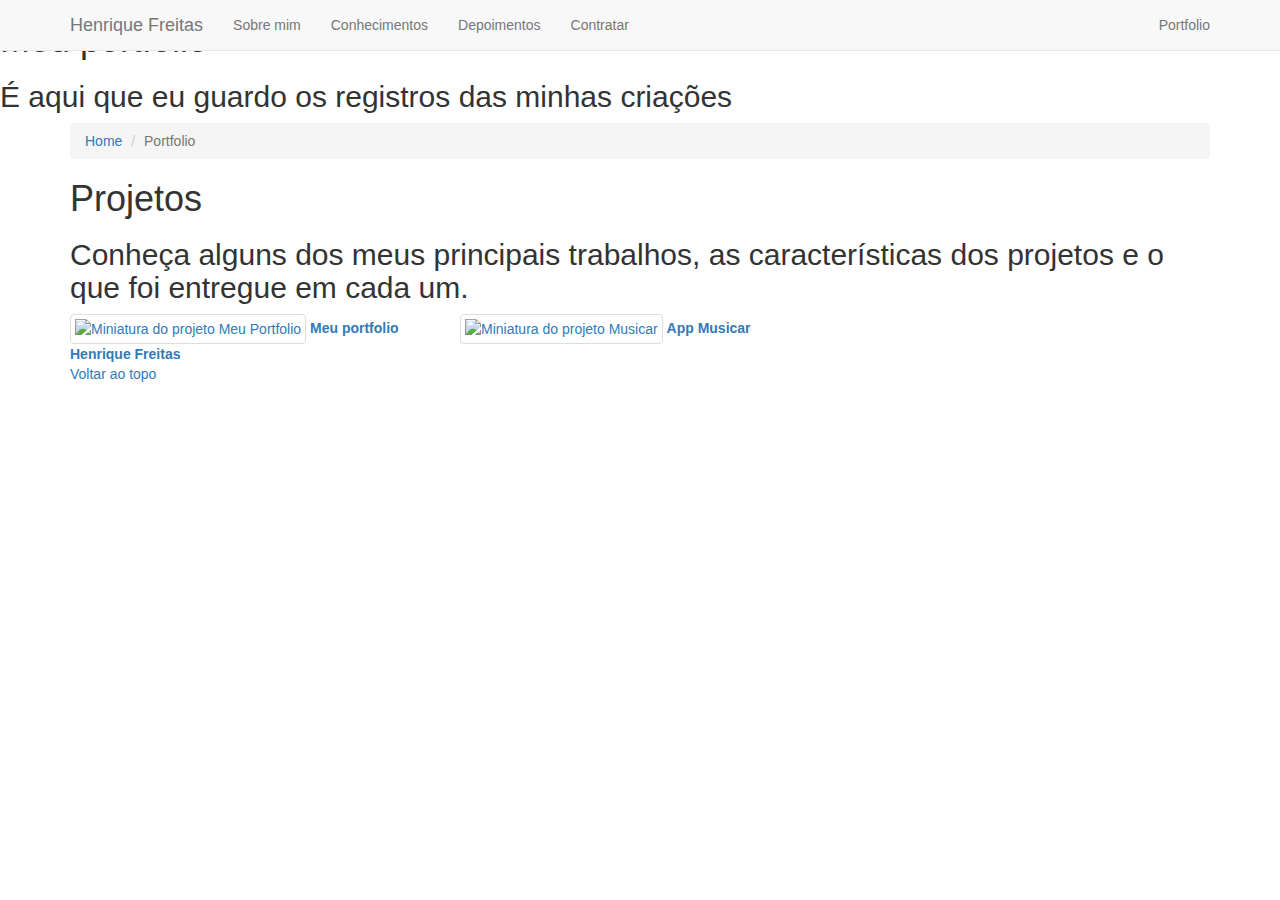
==== portfolio.html @ 746228c8 "Change at navigation's abels" ====
<!DOCTYPE html>
<html lang="pt-br">
    <head>
        <title>Meus trabalhos com UX - Henrique Freitas</title>
        <meta charset="UTF-8">
        <meta name="viewport" content="initial-scale=1, maximum-scale=1">
        <link rel="icon" href="favicon.ico" type="image/x-icon">
        <link rel="stylesheet" href="https://maxcdn.bootstrapcdn.com/bootstrap/3.3.7/css/bootstrap.min.css" integrity="sha384-BVYiiSIFeK1dGmJRAkycuHAHRg32OmUcww7on3RYdg4Va+PmSTsz/K68vbdEjh4u" crossorigin="anonymous">
        <link href="https://fonts.googleapis.com/css?family=Raleway:900|Roboto+Condensed" rel="stylesheet">
        <link rel="stylesheet" href="css/app.css">
    </head>
    <body>
        <header id="page-header">
            <nav class="navbar navbar-default navbar-fixed-top">
                <div class="container">
                    <div class="navbar-header">
                        <button type="button" class="navbar-toggle collapsed" data-toggle="collapse" data-target="#main-nav" aria-expanded="false">
                            <span class="sr-only">Toggle navigation</span>
                            <span class="icon-bar"></span>
                            <span class="icon-bar"></span>
                            <span class="icon-bar"></span>
                        </button>
                        <a href="index.html" class="navbar-brand">Henrique Freitas</a>
                    </div>

                    <div class="collapse navbar-collapse" id="main-nav">
                        <ul class="nav navbar-nav" role="navigation">
                            <li><a href="index.html#about">Sobre mim</a></li>
                            <li><a href="index.html#skills">Conhecimentos</a></li>
                            <li><a href="index.html#testimonials">Depoimentos</a></li>
                            <li><a href="index.html#hire">Contratar</a></li>
                        </ul>
                        <ul class="nav navbar-nav navbar-right" role="navigation">
                            <li><a href="portfolio.html">Portfolio</a></li>
                        </ul>
                    </div>
                </div>
            </nav>
            <div id="hero" role="banner">
                <hgroup>
                    <h1>Meu portfolio</h1>
                    <h2>É aqui que eu guardo os registros das minhas criações</h2>
                </hgroup>
            </div>
        </header>
        <main role="main">
            <section class="portfolio-items section container">
                <header>
                    <ol class="breadcrumb">
                        <li><a href="index.html">Home</a></li>
                        <li class="active"><span>Portfolio</span></li>
                    </ol>
                    <hgroup>
                        <h1>Projetos</h1>
                        <h2>Conheça alguns dos meus principais trabalhos, as características dos projetos e o que foi entregue em cada um.</h2>
                    </hgroup>
                </header>
                <div class="row">
                    <div class="col-xs-12 col-sm-4 portfolio-item">
                        <a href="projects/personal-website.html">
                            <img src="assets/images/product/personal_website/project-thumbnail.png" alt="Miniatura do projeto Meu Portfolio" class="img-reponsive img-thumbnail">
                            <strong>Meu portfolio</strong>
                        </a>
                    </div>
                    <div class="col-xs-12 col-sm-4 portfolio-item">
                        <a href="projects/musicar.html">
                            <img src="assets/images/product/musicar/project-thumbnail.png" alt="Miniatura do projeto Musicar" class="img-reponsive img-thumbnail">
                            <strong>App Musicar</strong>
                        </a>
                    </div>
                    <!-- <div class="col-xs-12 col-sm-4 portfolio-item" data-toggle="tooltip" data-placement="bottom" title="Design independente, não ligado ao Santander">
                        <div>
                            <img src="assets/images/product/santander_redesign/project-thumbnail.png" alt="Miniatura do projeto Redesign do app Santander" class="img-reponsive img-thumbnail">
                            <strong>Redesign do app Santander</strong>
                        </div>
                    </div> -->
                </div>
            </section>
            <footer id="site-footer" class="section">
                <div class="container">
                    <strong><a href="index.html" title="Voltar para a página inicial">Henrique Freitas</a></strong>
                    <div class="footer-links">
                        <a href="#page-header" id="go-to-the-top">Voltar ao topo</a>
                    </div>
                    <div class="clearfix"></div>
                </div>
            </footer>
        </main>
        <script src="https://code.jquery.com/jquery-3.1.1.min.js" integrity="sha256-hVVnYaiADRTO2PzUGmuLJr8BLUSjGIZsDYGmIJLv2b8=" crossorigin="anonymous"></script>
        <script src="https://maxcdn.bootstrapcdn.com/bootstrap/3.3.7/js/bootstrap.min.js" integrity="sha384-Tc5IQib027qvyjSMfHjOMaLkfuWVxZxUPnCJA7l2mCWNIpG9mGCD8wGNIcPD7Txa" crossorigin="anonymous"></script>
        <script src="js/app.js"></script>
        <script>
          (function(i,s,o,g,r,a,m){i['GoogleAnalyticsObject']=r;i[r]=i[r]||function(){
          (i[r].q=i[r].q||[]).push(arguments)},i[r].l=1*new Date();a=s.createElement(o),
          m=s.getElementsByTagName(o)[0];a.async=1;a.src=g;m.parentNode.insertBefore(a,m)
          })(window,document,'script','https://www.google-analytics.com/analytics.js','ga');

          ga('create', 'UA-87608325-1', 'auto');
          ga('send', 'pageview');
        </script>
    </body>
</html>
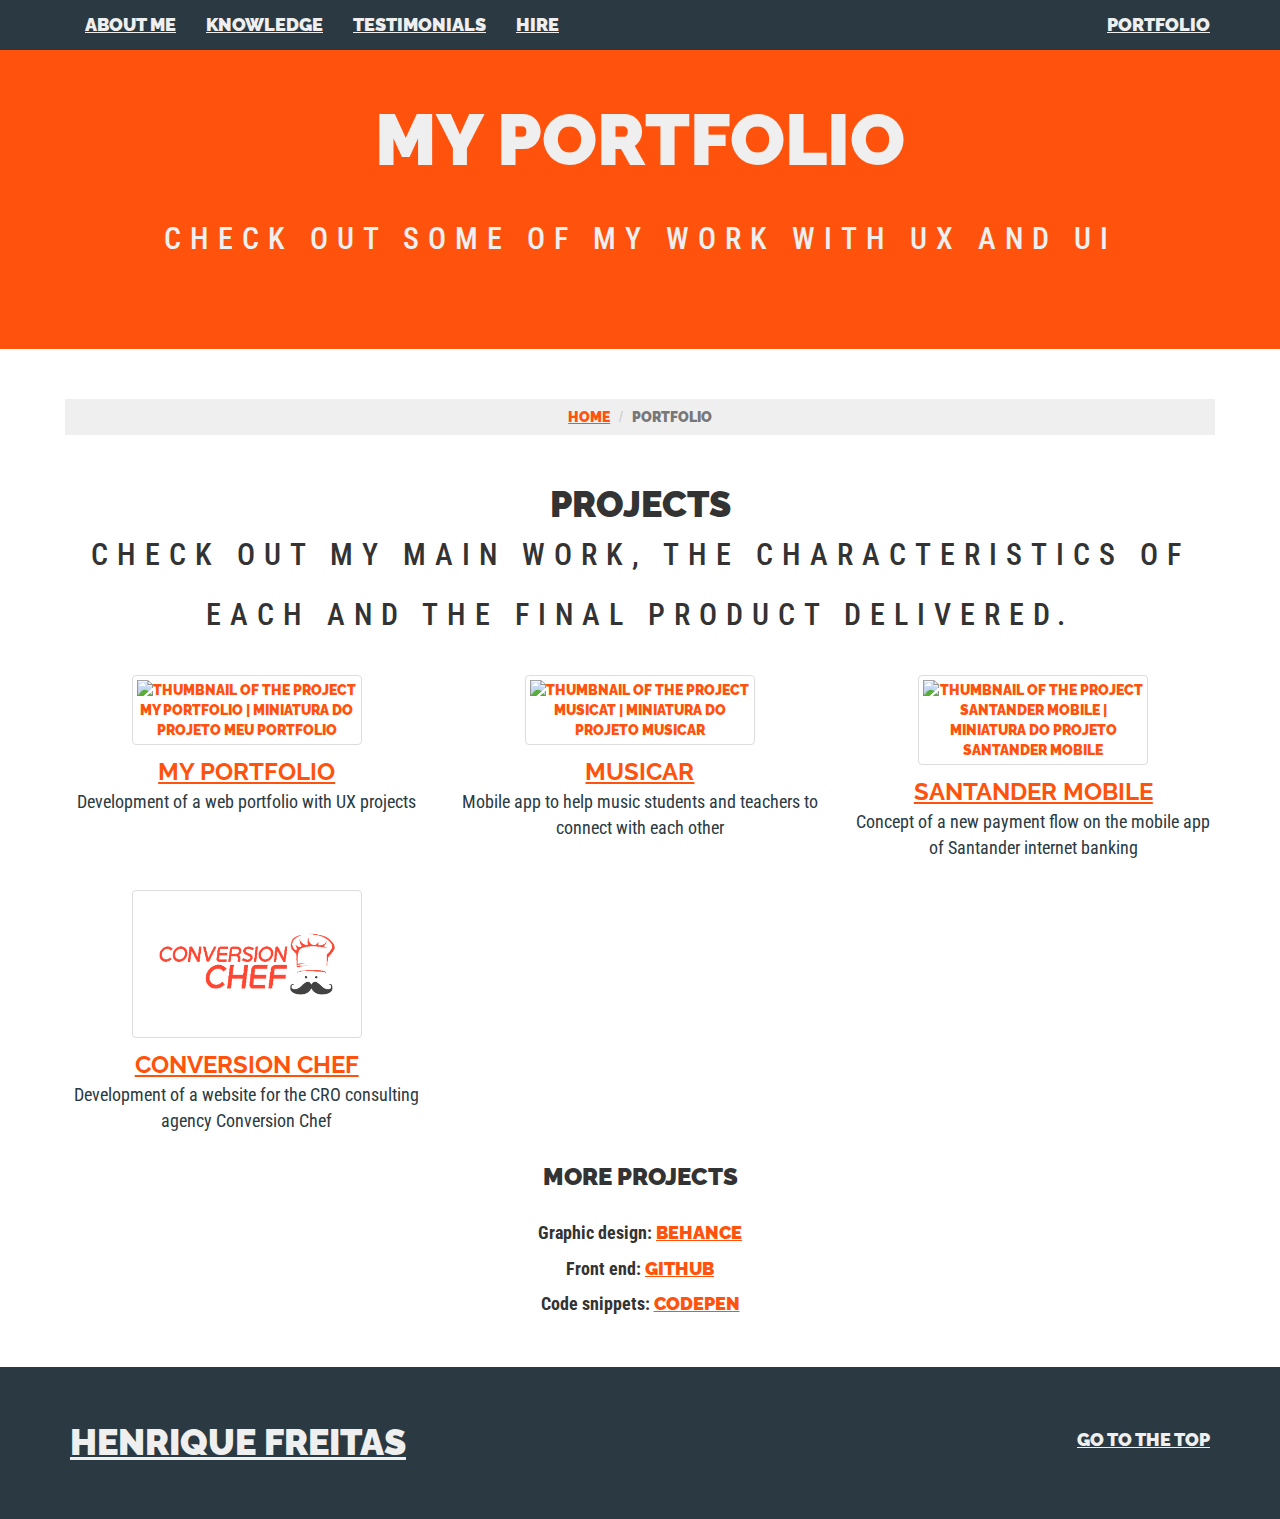
==== commit 2316eaa5: "New project added, website translated to English, Updated wireframes at Santander Mobile and minor i" ====
--- a/portfolio.html
+++ b/portfolio.html
@@ -1,7 +1,7 @@
 <!DOCTYPE html>
 <html lang="pt-br">
     <head>
-        <title>Meus trabalhos com UX - Henrique Freitas</title>
+        <title>My work with UX Design - Henrique Freitas</title>
         <meta charset="UTF-8">
         <meta name="viewport" content="initial-scale=1, maximum-scale=1">
         <link rel="icon" href="favicon.ico" type="image/x-icon">
@@ -25,10 +25,10 @@
 
                     <div class="collapse navbar-collapse" id="main-nav">
                         <ul class="nav navbar-nav" role="navigation">
-                            <li><a href="index.html#about">Sobre mim</a></li>
-                            <li><a href="index.html#skills">Conhecimentos</a></li>
-                            <li><a href="index.html#testimonials">Depoimentos</a></li>
-                            <li><a href="index.html#hire">Contratar</a></li>
+                            <li><a href="index.html#about">About me</a></li>
+                            <li><a href="index.html#skills">Knowledge</a></li>
+                            <li><a href="index.html#testimonials">Testimonials</a></li>
+                            <li><a href="index.html#hire">Hire</a></li>
                         </ul>
                         <ul class="nav navbar-nav navbar-right" role="navigation">
                             <li><a href="portfolio.html">Portfolio</a></li>
@@ -38,8 +38,8 @@
             </nav>
             <div id="hero" role="banner">
                 <hgroup>
-                    <h1>Meu portfolio</h1>
-                    <h2>É aqui que eu guardo os registros das minhas criações</h2>
+                    <h1>My portfolio</h1>
+                    <h2>Check out some of my work with UX and UI</h2>
                 </hgroup>
             </div>
         </header>
@@ -51,36 +51,54 @@
                         <li class="active"><span>Portfolio</span></li>
                     </ol>
                     <hgroup>
-                        <h1>Projetos</h1>
-                        <h2>Conheça alguns dos meus principais trabalhos, as características dos projetos e o que foi entregue em cada um.</h2>
+                        <h1>Projects</h1>
+                        <h2>Check out my main work, the characteristics of each and the final product delivered.</h2>
                     </hgroup>
                 </header>
                 <div class="row">
                     <div class="col-xs-12 col-sm-4 portfolio-item">
                         <a href="projects/personal-website.html">
-                            <img src="assets/images/product/personal_website/project-thumbnail.png" alt="Miniatura do projeto Meu Portfolio" class="img-reponsive img-thumbnail">
-                            <strong>Meu portfolio</strong>
+                            <img src="assets/images/product/personal_website/project-thumbnail.png" alt="Thumbnail of the project My Portfolio | Miniatura do projeto Meu Portfolio" class="img-reponsive img-thumbnail">
+                            <strong>My portfolio</strong>
                         </a>
+                        <span>Development of a web portfolio with UX projects</span>
                     </div>
                     <div class="col-xs-12 col-sm-4 portfolio-item">
                         <a href="projects/musicar.html">
-                            <img src="assets/images/product/musicar/project-thumbnail.png" alt="Miniatura do projeto Musicar" class="img-reponsive img-thumbnail">
-                            <strong>App Musicar</strong>
+                            <img src="assets/images/product/musicar/project-thumbnail.png" alt="Thumbnail of the project Musicat | Miniatura do projeto Musicar" class="img-reponsive img-thumbnail">
+                            <strong>Musicar</strong>
                         </a>
+                        <span>Mobile app to help music students and teachers to connect with each other</span>
                     </div>
-                    <!-- <div class="col-xs-12 col-sm-4 portfolio-item" data-toggle="tooltip" data-placement="bottom" title="Design independente, não ligado ao Santander">
-                        <div>
-                            <img src="assets/images/product/santander_redesign/project-thumbnail.png" alt="Miniatura do projeto Redesign do app Santander" class="img-reponsive img-thumbnail">
-                            <strong>Redesign do app Santander</strong>
-                        </div>
-                    </div> -->
+                    <div class="col-xs-12 col-sm-4 portfolio-item">
+                        <a href="projects/santander.html">
+                            <img src="assets/images/product/santander_redesign/project-thumbnail.png" alt="Thumbnail of the project Santander Mobile | Miniatura do projeto Santander Mobile" class="img-reponsive img-thumbnail">
+                            <strong>Santander mobile</strong>
+                        </a>
+                        <span>Concept of a new payment flow on the mobile app of Santander internet banking</span>
+                    </div>
                 </div>
+                <div class="row">
+                    <div class="col-xs-12 col-sm-4 portfolio-item">
+                        <a href="projects/conversion-chef.html">
+                            <img src="assets/images/product/conversion_chef/project-thumbnail.png" alt="Thumbnail of the project Conversion Chef | Miniatura do projeto Conversion Chef" class="img-reponsive img-thumbnail">
+                            <strong>Conversion Chef</strong>
+                        </a>
+                        <span>Development of a website for the CRO consulting agency Conversion Chef</span>
+                    </div>
+                </div>
+                <h3>More projects</h3>
+                <ul class="more-projects">
+                    <li><strong>Graphic design: </strong><a href="https://behance.net/henrique034b" target="_blank">Behance</a></li>
+                    <li><strong>Front end: </strong><a href="https://github.com/henriquefreitassouza" target="_blank">Github</a></li>
+                    <li><strong>Code snippets: </strong><a href="https://codepen.io/henriquefreitassouza" target="_blank">Codepen</a></li>
+                </ul>
             </section>
             <footer id="site-footer" class="section">
                 <div class="container">
-                    <strong><a href="index.html" title="Voltar para a página inicial">Henrique Freitas</a></strong>
+                    <strong><a href="index.html" title="Go to the home page">Henrique Freitas</a></strong>
                     <div class="footer-links">
-                        <a href="#page-header" id="go-to-the-top">Voltar ao topo</a>
+                        <a href="#page-header" id="go-to-the-top">Go to the top</a>
                     </div>
                     <div class="clearfix"></div>
                 </div>
--- a/css/app.css
+++ b/css/app.css
@@ -0,0 +1,637 @@
+/* COLOR SCHEME
+
+#2B3A42 - Dark blue
+#3F5765 - Medium blue
+#BDD4DE - Light blue
+#EFEFEF - Light Gray
+#FF530D - Light red
+
+*/
+
+/* RESET */
+
+hgroup {
+    margin-bottom: 30px;
+    text-align: center;
+}
+
+h1, h2, h3, dl {
+    margin: 0;
+    padding: 0;
+}
+
+h1, h3, h4, h5, h6, a, dl {
+    font-family: 'Raleway', sans-serif;
+    font-weight: 900;
+    text-transform: uppercase;
+}
+
+h2, p, blockquote {
+    font-family: 'Roboto Condensed', sans-serif;
+}
+
+h2 {
+    font-size: 24px;
+    letter-spacing: 0.3em;
+    line-height: 2em;
+    text-transform: uppercase;
+}
+
+h3, h4 {
+    margin-bottom: 30px;
+}
+
+h3, h4, h5, h6 {
+    text-align: center;
+}
+
+h5, h6 {
+    font-size: 14px;
+}
+
+blockquote {
+    border: 0;
+    padding: 0;
+    line-height: 2em;
+}
+
+ul {
+    list-style-type: none;
+    margin: 0;
+    padding: 0;
+}
+
+a {
+    text-decoration: underline;
+}
+
+a:hover {
+    text-decoration: none;
+}
+
+p {
+    color: #2B3A42;
+    font-size: 18px;
+    line-height: 2em;
+}
+
+p a {
+    color: #FF530D;
+    font-family: 'Roboto Condensed', sans-serif;
+    text-transform: none;
+}
+
+p a:hover {
+    color: #2B3A42;
+}
+
+.nav {
+    padding: 0;
+}
+
+/* CUSTOM CLASSES */
+
+.section {
+    padding: 50px 10px 0 10px;
+}
+
+.portfolio-section {
+    padding: 100px 10px 0 10px;
+}
+
+/* HEADER */
+
+#page-header, main {
+    overflow-x: hidden;
+}
+
+#page-header {
+    background-color: #FF530D;
+    background-size: cover;
+    background-size: cover;
+}
+
+#page-header nav {
+    background-color: #2B3A42;
+    border: none;
+}
+
+#page-header nav ul li {
+    display: inline;
+}
+
+#page-header nav a {
+    color: #EFEFEF;
+    font-size: 16px;
+}
+
+#page-header nav ul li.active a {
+    background-color: #EFEFEF;
+    color: #2B3A42;
+    text-decoration: none;
+}
+
+/* HERO */
+
+#hero {
+    padding: 100px 10px 50px 10px;
+    text-align: center;
+}
+
+#hero hgroup {
+    color: #EFEFEF;
+}
+
+#hero hgroup h1 {
+    font-size: 54px;
+}
+
+#hero hgroup h2 {
+    font-size: 24px;
+    margin: 30px auto;
+}
+
+#hero a {
+    color: #EFEFEF;
+    display: block;
+    font-size: 36px;
+    transition: background 0.2s ease-out, color 0.4s ease-out;
+}
+
+#hero a:first-child {
+    margin-bottom: 30px;
+}
+
+#hero a:hover {
+    background-color: #EFEFEF;
+    color: #FF530D;
+}
+
+/***** INDEX *****/
+
+/* ABOUT */
+
+#about .about-picture {
+    margin-bottom: 30px;
+}
+
+#about .about-picture img {
+    border: 1px solid #2B3A42;
+    margin: auto;
+    max-width: 248px;
+}
+
+#about blockquote {
+    margin: auto 0 20px;
+}
+
+#about ul {
+    color: #2B3A42;
+    font-family: 'Roboto Condensed', sans-serif;
+    font-size: 18px;
+    font-style: italic;
+    line-height: 2em;
+    list-style-type: disc;
+    margin-left: 20px;
+}
+
+#about a {
+    color: #FF530D;
+    display: table;
+    margin: auto;
+    font-size: 18px;
+    text-align: center;
+}
+
+/* SKILLS */
+
+.skill-item {
+    background-color: #FF530D;
+    color: #EFEFEF;
+    font-family: 'Raleway', sans-serif;
+    font-weight: 900;
+    margin-bottom: 20px;
+    padding: 20px 10px;
+    text-transform: uppercase;
+}
+
+.skill-item strong {
+    font-size: 18px;
+}
+
+.skill-item span {
+    font-size: 28px;
+}
+
+/* PROCESS */
+
+#process h3 {
+    color: #FF530D;
+}
+
+#process p {
+    margin-bottom: 20px;
+}
+
+#process p:last-child {
+    margin-bottom: 0;
+}
+
+.process-image {
+    display: none;
+}
+
+/* TESTIMONIALS */
+
+#testimonials blockquote {
+    border-bottom: 3px solid #FF530D;
+    padding-bottom: 20px;
+    font-style: italic;
+}
+
+#testimonials blockquote:last-child {
+    border-bottom: 0;
+    margin-bottom: 0;
+    padding-bottom: 0;
+}
+
+#testimonials blockquote address {
+    color: #FF530D;
+    display: block;
+    font-weight: 900;
+    margin: 10px 0;
+    text-align: right;
+}
+
+/* HIRE */
+
+.section:last-child {
+    padding-bottom: 50px;
+}
+
+.contact-channel, .contact-channel a {
+    color: #FF530D;
+    font-size: 16px;
+    font-family: 'Raleway', sans-serif;
+    font-weight: 900;
+    text-align: center;
+}
+
+.contact-channel {
+    display: table;
+    margin: 0 auto 20px;
+    min-height: 100px;
+}
+
+.contact-channel:last-child {
+    margin-bottom: 0;
+}
+.contact-channel img {
+    margin: auto;
+}
+
+/* FOOTER */
+
+#site-footer {
+    background-color: #2B3A42;
+    color: #EFEFEF;
+    margin-top: 50px;
+    padding-bottom: 50px;
+    text-align: center;
+}
+
+#site-footer strong {
+    font-family: 'Raleway', sans-serif;
+    font-size: 24px;
+    text-transform: uppercase;
+}
+
+#site-footer strong a {
+    color: #EFEFEF;
+}
+
+#site-footer .footer-links {
+    padding: 10px 0 10px 0;
+}
+
+#site-footer .footer-links a {
+    color: #EFEFEF;
+    display: table;
+    font-size: 18px;
+    margin: auto;
+}
+
+/* MEDIA QUERIES */
+
+@media screen and (min-width: 768px) {
+    /* RESET */
+    
+    h2 {
+        font-size: 30px;
+    }
+    
+    /* PAGE HEADER */
+    .navbar-brand {
+        display: none;
+    }
+    
+    /* HERO */
+    
+    #page-header nav a {
+        font-size: 14px;
+    }
+
+    #hero a {
+        display: inline-block;
+        margin: 0 10px 0 10px;
+    }
+    
+    /* ABOUT */
+    
+    #about .about-picture img {
+        max-width: 348px;
+    }
+    
+    /* PROCESS */
+    
+    .process-image {
+        display: block;
+        margin-bottom: 30px;
+        max-height: 250px;
+        overflow: hidden;
+    }
+    
+    /* HIRE */
+    
+    .contact-channel, .contact-channel a {
+        font-size: 30px;
+        text-align: left;
+        transition: background 0.2s ease-out, color 0.4s ease-out;
+    }
+    
+    .contact-channel {
+        display: block;
+        border: 1px solid;
+    }
+    
+    .contact-channel:hover, .contact-channel a:hover {
+        background-color: #FF530D;
+        color: #EFEFEF;
+    }
+    
+    .contact-channel.no-hover {
+        background-color: #FFFFFF;
+        color: #FF530D;
+    }
+
+    .contact-channel a {
+        display: block;
+    }
+    
+    .contact-channel img {
+        display: inline;
+        margin-right: 20px;
+    }
+    
+    /* FOOTER */
+
+    #site-footer strong {
+        display: block;
+        font-size: 30px;
+        float: left;
+        margin-left: 0;
+    }
+    
+    #site-footer .footer-links {
+        float: right;
+    }
+    
+    #site-footer .footer-links a {
+        display: block;
+        text-align: right;
+    }
+}
+
+@media screen and (min-width: 992px) {
+    /* HERO */
+    
+    #page-header nav a {
+        font-size: 18px;
+    }
+    
+    #hero hgroup h1 {
+        font-size: 72px;
+    }
+
+    #hero hgroup h2 {
+        font-size: 30px;
+    }
+    
+    #hero a {
+        font-size: 48px;
+        margin: 0 20px 0 20px;
+    }
+    
+    /* ABOUT */
+    
+    #about .about-picture {
+        float: left;
+        margin-bottom: 0;
+        margin-right: 40px;
+    }
+    
+    /* PROCESS */
+    
+    .process-image {
+        max-height: 350px;
+    }
+    
+    /* FOOTER */
+    
+    #site-footer strong {
+        font-size: 36px;
+    }
+}
+
+@media screen and (min-width: 1200px) {
+    /* HIRE */
+    
+    #hire dl dd {
+        width: 89.5%;
+    }
+}
+
+/***** PORTFOLIO *****/
+
+.portfolio-items .breadcrumb {
+    background-color: #EFEFEF;
+    border-radius: 0;
+    margin-bottom: 50px;
+    text-align: center;
+}
+
+.portfolio-items > a {
+    color: #FF530D;
+    display: table;
+    margin: 30px auto 0;
+    font-size: 18px;
+    text-align: center;
+}
+
+.portfolio-items .breadcrumb a {
+    color: #FF530D;
+}
+
+.portfolio-items .breadcrumb span {
+    font-family: 'Raleway', sans-serif;
+    font-weight: 900;
+    text-transform: uppercase;
+}
+
+.portfolio-items .more-projects {
+    text-align: center;
+}
+
+.portfolio-items .more-projects li {
+    margin-bottom: 10px;
+}
+
+.portfolio-items .more-projects li:last-child {
+    margin-bottom: 0;
+}
+
+.portfolio-items .more-projects strong {
+    font-family: 'Roboto Condensed', sans-serif;
+    font-size: 18px;
+}
+
+.portfolio-items .more-projects a {
+    color: #FF530D;
+    font-size: 18px;
+}
+
+.portfolio-items .alert {
+    font-family: 'Roboto Condensed', sans-serif;
+}
+
+.portfolio-items .alert ul {
+    list-style-type: disc;
+    margin-left: 15px;
+}
+
+.portfolio-items .alert a {
+    font-family: 'Roboto Condensed', sans-serif;
+    text-transform: none;
+}
+
+.portfolio-item {
+    margin-bottom: 30px;
+    text-align: center;
+}
+
+.portfolio-item a {
+    color: #FF530D;
+}
+
+.portfolio-item span {
+    color: #2B3A42;
+    font-family: 'Roboto Condensed', sans-serif;
+    font-size: 18px;
+}
+
+.portfolio-item div {
+    color: #2B3A42;
+    font-family: 'Raleway', sans-serif;
+    font-weight: 900;
+    text-transform: uppercase;
+}
+
+.portfolio-item a img, .portfolio-item div img {
+    max-height: 250px;
+}
+
+.portfolio-item a strong, .portfolio-item div strong {
+    display: block;
+    font-size: 24px;
+    margin: 10px auto 0;
+}
+
+@media screen and (min-width: 768px) {
+    .portfolio-items > a {
+        margin-top: 0;    
+    }
+    
+    .portfolio-item:last-child {
+        margin-bottom: 30px;    
+    }
+    
+    .portfolio-item a img, .portfolio-item div img {
+        max-width: 230px;
+    }
+}
+
+/***** PORTFOLIO ITEM *****/
+
+.portfolio-item-description {
+    margin-bottom: 30px;
+}
+
+#portfolio-item-navigation li a:hover {
+    text-decoration: underline;
+}
+
+#portfolio-item-navigation li:not(.active) a {
+    color: #FF530D;
+}
+
+#portfolio-item-navigation li.active a {
+    text-decoration: none;
+}
+
+#portfolio-tab-content h3 {
+    color: #FF530D;
+    margin-top: 30px;
+}
+
+.portfolio-tab-item h3:first-child {
+    margin-top: 0;
+}
+
+.portfolio-tab-item p strong {
+    text-transform: uppercase;
+}
+
+/* MODAL */
+
+#portfolio-modal {
+    overflow-y: scroll; /* IOS Safari */
+}
+
+#modal-img {
+    margin: auto;
+}
+
+/* PRODUCT */
+
+.portfolio-product {
+    margin-bottom: 20px;
+}
+
+.portfolio-product-item, .portfolio-product-item strong {
+    color: #FF530D;
+    display: table;
+    margin: auto;
+    text-align: center;
+}
+
+.portfolio-product-item:active, .portfolio-product-item:focus {
+    text-decoration: none;
+}
+
+.portfolio-product-item div {
+    margin-bottom: 10px;
+}
+
+.portfolio-product-item strong {
+    font-size: 18px;
+}